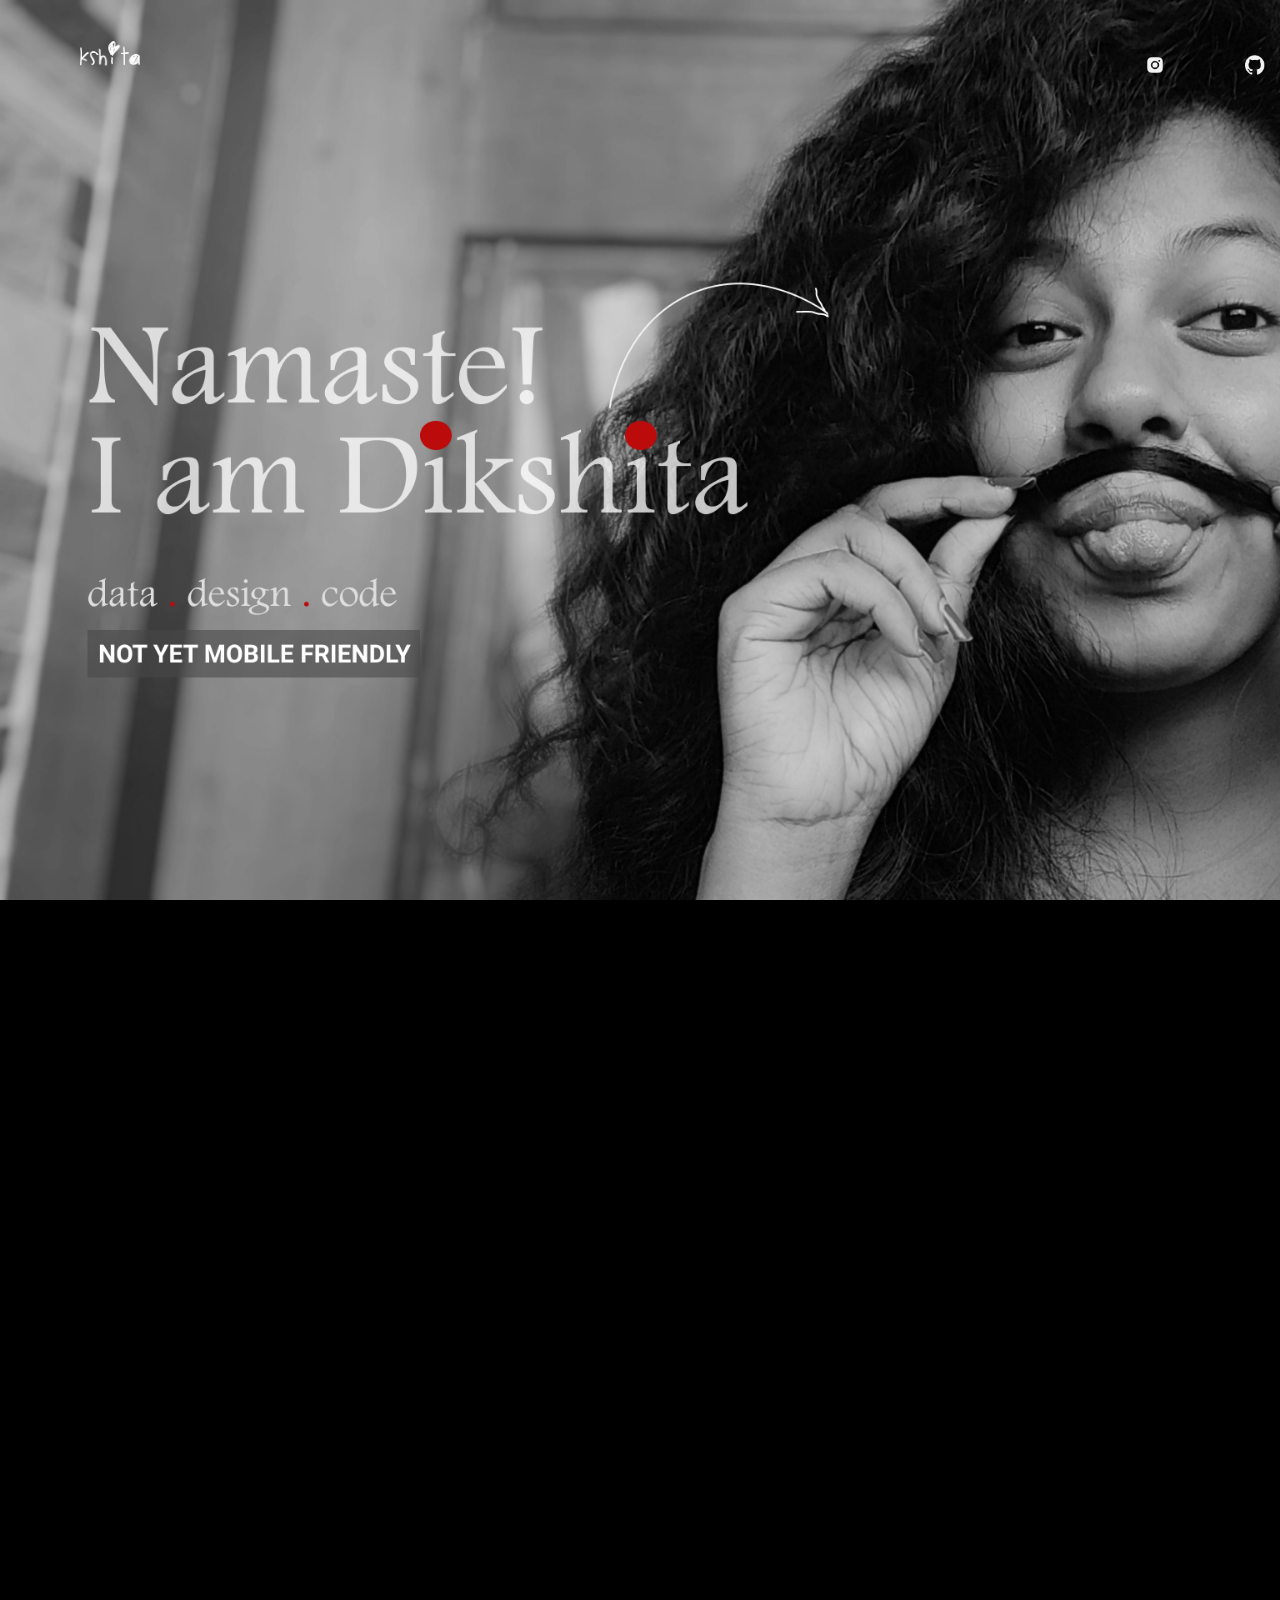
==== index.html @ 923c1928 "Update index.html" ====
<!DOCTYPE html>
<html lang="en" >
<head>
  
  <meta name="viewport" content="width=device-width, initial-scale=1">
  <title>Dikshita_Basu </title>
  <link rel="stylesheet" href="./style.css">

</head>
<STYLE>A {text-decoration: none; color: inherit;} 
	</STYLE>
<body>
<!-- partial:index.partial.html -->
<link href="https://fonts.googleapis.com/css?family=Mukta&display=swap" rel="stylesheet">
<div class = "mobile">
</div>
<header>
            <ul>
            <div class="stickym">
			   <a  href="#section1"><img src = "logo.png"></a></div> 
			   <div class = "socialm">
			   <div class = "col">
        			   <a  href="https://www.instagram.com/__kshitaa__/"><img src = "insta.png">
               </div>
		       <div class = "col">
			   <a  href="https://github.com/hiyabose"><img src = "git.png"></a>
			    </div>
			   <div class = "col">
			   <a  href="https://www.behance.net/dikshita_basu"><img src = "be.png"></a>
			    </div>
			   <div class = "col">
			   <a  href="https://www.linkedin.com/in/dikshita-basu/"><img src = "Vector.png"></a>
			    </div>
				</div>             
               
             </ul>
			 </header>
<div id="container">
        <div class="section1">
            <div class="content1">
                <div class="text">
                </div>
                
            </div>
        </div>

        <div class="section2">
            <header>
            <ul>
            <div class="sticky">
			   <a  href="#section1"><img src = "logo.png"></a></div> 
			   <div class = "social">
			   <div class = "col">
        			   <a  href="https://www.instagram.com/__kshitaa__/"><img src = "insta.png">
               </div>
		       <div class = "col">
			   <a  href="https://github.com/hiyabose"><img src = "git.png"></a>
			    </div>
			   <div class = "col">
			   <a  href="https://www.behance.net/dikshita_basu"><img src = "be.png"></a>
			    </div>
			   <div class = "col">
			   <a  href="https://www.linkedin.com/in/dikshita-basu/"><img src = "Vector.png"></a>
			    </div>
				</div>             
               
             </ul>
			 </header>
			 
			 <div class="container2">
    <div class="heading">
      <h1>Key Works!</h1>
    </div>
    <div class="row">
	  
      <div class="card">
	  <a href = "https://drive.google.com/file/d/1vvJIyK4BQ_p6bw_bu5wLBzJNjGDWH1Ag/view?usp=sharing">
        <div class="card-header">
          
        </div></a>
        <div class="card-body">
          <div class ="label"> <p> INTERNSHIP</p></div>
            <h1>Scan To Go : Improvizing User Experience</h1>
			<p>Redesigning and rebranding - designing <br>dashboard - making it more scalable<br>and user-friendly.
          </p>
          
        </div>
      </div>
      
      <div class="card">
	  <a href = "https://www.behance.net/gallery/130307401/Netflix-Collections-Case-Study">
        <div class="card-header1">
        </div></a>
        <div class="card-body">
             <div class ="label1"> <p> PERSONAL</p></div>
            <h1>Introducing Netflix Collection</h1>
			<p><br>A better way to stream your shows. Also you can create your own personalised collection and <br>share your  movie playlist with your<br> long distance friends
          </p>
        </div>
      </div>
      <div class="card">
	  <a href = "https://www.behance.net/gallery/121118431/MINIMAL-LOGO-DESIGN">
        <div class="card-header2">
         
        </div></a>
        <div class="card-body">
           <div class ="label1"> <p> PERSONAL</p></div>
            <h1>Maitri: Handle your PCOS at home</h1>
			<p>Logostudy for a pcos detection<br>webapp.
          </p>
        </div>
      </div>
    </div>
  </div>
			 
			 
			 
        </div>

        <div class="section3">
         <header>
            <ul>
            <div class="sticky">
			   <a  href="#section1"><img src = "logo.png"></a></div> 
			   <div class = "social">
			   <div class = "col">
        			   <a  href="https://www.instagram.com/__kshitaa__/"><img src = "insta.png">
               </div>
		       <div class = "col">
			   <a  href="https://github.com/hiyabose"><img src = "git.png"></a>
			    </div>
			   <div class = "col">
			   <a  href="https://www.behance.net/dikshita_basu"><img src = "be.png"></a>
			    </div>
			   <div class = "col">
			   <a  href="https://www.linkedin.com/in/dikshita-basu/"><img src = "Vector.png"></a>
			    </div>
				</div>             
               
             </ul>
			 </header>
			 
<div class="container3">	
<div class="heading2">
      <h1>I explore a lot and these are some fun stuffs I do !</h1>
    </div>		 
			 <div class = "row2">
			 <a href = "https://github.com/hiyabose/CORONA_KILL_PYGAME.">
			 <div class = "smallcards1">
			 </div></a>
			 <a href = "https://www.youtube.com/watch?v=A1RPh3K-K4U">
			  <div class = "smallcards2">
			 </div></a>
			 <a href = "https://github.com/hiyabose/Happime">
			  <div class = "smallcards3">
			 </div></a>
			 <a href = "https://www.behance.net/gallery/130110797/Scan2Go-Logo-Study">
			  <div class = "smallcards4">
			 </div></a>
			 <a href = "https://www.instagram.com/__kshitaa__/">
			  <div class = "smallcards5">
			 </div></a>
			 <a href = "mailto: hiya.bose26@gmail.com">
			  <div class = "smallcards6">
			 </div></a>
			 </div>'
			 </div>
        </div>

        <div class="section4">
          <div class="container4">	
<div class="heading3">
      <h1>Connect with me</h1>
    </div>	  
	<div class = "mail">
	<a href = "mailto: hiya.bose26@gmail.com">
	<p> hiya.bose26@gmail.com</p></a>
	</div>
	<div class="socialbut">
	<div class = "col">
        			   <a  href="https://www.instagram.com/__kshitaa__/"><img src = "insta.png">
               </div>
			   
		       <div class = "col">
			   <a  href="https://github.com/hiyabose"><img src = "git.png"></a>
			    </div>
				
			   <div class = "col">
			   <a  href="https://www.behance.net/dikshita_basu"><img src = "be.png"></a>
			    </div>
				
			   <div class = "col">
			   <a  href="https://www.linkedin.com/in/dikshita-basu/"><img src = "Vector.png"></a>
			    </div>
				</div>  
	
	<div class= "resume">
	<a href = "">
	<p>RESUME</p>
	</div>
	<div class="more">
	<a href = "">
	<p>Wanna know more about me ?</p></a>
	<hr color: "red">
	</div>
        </div>

    </div>
<script src="https://code.jquery.com/jquery-3.4.1.js"></script>
<!-- partial -->
  <script  src="./script.js"></script>

</body>
</html>
---- style.css ----
#container {
display : none;
}
#container2 {
display : none;
}
#container3 {
display : none;
}
#container4 {
display : none;
}
 
body{
	background:url(45.png);
	background-position:;
	background-repeat: no-repeat;
	background-size:cover
} 
.stickym img{
	width: 0px;
}

.socialm{
	padding-left: 25px;
	margin-top:450px;
	display: flex;
	align-items:center;
	
}


.socialm .col img{
	max-width: 25px;
	padding: 15px;
}


@media screen and (min-width: 800px) {
body {
  margin: 0;
  padding: 0;
  font-family: "Mukta", sans-serif;
  height: 4000px;
  background:black;
}

header{
        position: absolute;
        top: 0;
        left : 100;
        text-align: left;
        padding: 25px 0;
		padding-left: 100px;
        z-index: 99;
        vertical-align: middle;  
        
}

.sticky img{
	width: 60px;
	margin-left:-150px;
}


.stickym img{
	width: 60px;
	margin-left:-60px;
}



.col{
	padding-left: 50px;
	
	
}
.col1{
	padding-left: 50px;
	
	
}
.social{
	padding-left: 740px;
	margin-top:-35px;
	display: flex;
	
}


.social .col img{
	max-width: 20px;
}
.social .col1 img{
	margin-top:10px;
	max-width: 30px;
}

.socialm{
	padding-left: 940px;
	margin-top:-35px;
	display: flex;
	
}


.socialm .col img{
	max-width: 20px;
}
.socialm .col1 img{
	margin-top:10px;
	max-width: 30px;
}


#container {
  position: fixed;
  top: 0;
  left: 0;
  width: 400%;
  height: 100vh;
  display: flex;
}
#container .section {
  position: relative;
  width: 100%;
  height: 100%;
  padding: 100px;
  box-sizing: border-box;
  display: flex;
  justify-content: center;
  align-items: center;
  
}
#container .section1 {
  position: relative;
  width: 100%;
  height: 100%;
  padding: 100px;
  box-sizing: border-box;
  display: flex;
  justify-content: center;
  align-items: center;
  background: url(8.png);
  background-repeat: no-repeat;
  background-size: cover;
  background-position: justify;
  background-attachment: fixed;
  z-index: 9;
}
#container .section2 {
  position: relative;
  width: 100%;
  height: 100%;
  padding: 100px;
  box-sizing: border-box;
  display: flex;
  justify-content: center;
  align-items: center;
  background :linear-gradient(#0C0232,#030010);
  
}
#container .section3 {
  position: relative;
  width: 100%;
  height: 100%;
  padding: 100px;
  box-sizing: border-box;
  display: flex;
  justify-content: center;
  align-items: center;
  background :linear-gradient(#0C0232,#030010);
  
}
#container .section4 {
  position: relative;
  width: 100%;
  height: 100%;
  padding: 100px;
  box-sizing: border-box;
  font-family: Footlight MT Light;
  display: flex;
  justify-content: center;
  align-items: center;
  background :linear-gradient(#0C0232,#030010);
  
}

#container .section .content {
  display: flex;
  justify-content: center;
  align-items: center;
}
#container .section .content1 {
  display: flex;
  justify-content: center;
  align-items: center;
}

#container .section .content .text {
  padding-right: 50px;
}
#container .section .content1 .text {
  padding-right: 50px;
}
#container .section .content .text h1 {
  margin: 0;
  padding: 0;
  font-size: 3em;
}
#container .section .content1 .text h1 {
  margin: 0;
  padding: 0;
  font-size: 3em;
}
#container .section .content .text p {
  font-size: 1.1em;
}
#container .section .content1 .text p {
  font-size: 1.1em;
}
#container .section .content img {
  max-width: 300px;
}
#container .section .content1 img {
  max-width: 300px;
}

<!-- 2nd page flashcards -->
.container2 {
  width: 90%;
  margin: 50px auto;
}
.heading {
  text-align: center;
  font-size: 15px;
  margin-bottom: 50px;
  color: white;
  font-family: Footlight MT Light;
  margin-bottom: 30px;
  margin-top: 100px;
}

.row {
  display: flex;
  flex-direction: row;
  justify-content: space-evenly;
  flex-flow: wrap;
}

.card {
  width: 25%;
  background: #fff;
  border: 1px solid #ccc;
  margin-bottom: 50px;
  transition: 0.3s;
  border-radius: 20px;
}

.card-header {
  text-align: center;
  padding: 50px 10px;
  background: linear-gradient(to right, #ff416c, #ff4b2b);
  color: #fff;
  border-radius: 20px 20px 0 0;
  background: url(20.png);
  background-size: 360px;
  background-position:center;
  height: 120px;
}

.card-header1 {
  text-align: center;
  padding: 50px 0px;
  background: linear-gradient(to right, #ff416c, #ff4b2b);
  color: #fff;
  border-radius: 20px 20px 0 0;
  background: url(21.png);
  background-size: 470px;
 
  height: 120px;
}
.card-header2 {
  text-align: center;
  padding: 50px 10px;
  background: linear-gradient(to right, #ff416c, #ff4b2b);
  color: #fff;
  border-radius: 20px 20px 0 0;
  background: url(22.png);
  background-size: 360px;
  background-position:center;
  height: 120px;
}


.card-body {
  padding: 30px 20px;
  text-align: center;
  font-size: 18px;
  height: 200px;
  font-family: Roboto;
}

.card-body h1 {
  padding: 0px 20px;
  text-align: left;
  font-size: 25px;

}

.card-body p{
	text-align:left;
	font-size: 12px;
	padding: 0px 20px;
	color:#797979;
}

.label {
	background:#4a03d4;
	width: 80px;
	margin-left: 20px;
	border-radius: 2px;
	height: 19px;

}

.label1 {
	background:#009b5a;
	width: 73px;
	margin-left: 20px;
	border-radius: 2px;
	height: 19px;

}

.label p{
	padding:3px 5px;
	color: white;
}

.label1 p{
	padding:3px 5px;
	color: white;
}

.card:hover {
  transform: scale(1.05);
  box-shadow: 0 0 40px -10px rgba(0, 0, 0, 0.25);
}

@media screen and (max-width: 1000px) {
  .card {
    width: 40%;
  }
}

@media screen and (max-width: 620px) {
  .container2 {
    width: 100%;
     }

  .heading {
    padding: 20px;
    font-size: 20px;
  }

  .card {
    width: 80%;
  }
}


 .smallcards1{
	 width: 220px;
	 height: 100px;
	 background-color:yellow;
	 background: url(30.png);
	 background-size:cover;
	 border-radius: 20px;
	 padding: 50px;
	 margin-bottom: 50px;
 }

  .smallcards2{
	 width: 220px;
	 height: 100px;
	 background-color:yellow;
	 background: url(31.png);
	 background-size:cover;
	 border-radius: 20px;
	 padding: 50px;
	 margin-bottom: 50px;
 }
 .smallcards3{
	 width: 220px;
	 height: 100px;
	 background-color:yellow;
	 background: url(33.png);
	 background-size:cover;
	 border-radius: 20px;
	 padding: 50px;
	 margin-bottom: 50px;
 }
 .smallcards4{
	 width: 220px;
	 height: 100px;
	 background-color:yellow;
	 background: url(34.png);
	 background-size:cover;
	 border-radius: 20px;
	 padding: 50px;
	 margin-bottom: 50px;
 }
 .smallcards5{
	 width: 220px;
	 height: 100px;
	 background-color:yellow;
	 background: url(35.png);
	 background-size:cover;
	 border-radius: 20px;
	 padding: 50px;
	 margin-bottom: 50px;
 }
 .smallcards6{
	 width: 220px;
	 height: 100px;
	 background-color:yellow;
	 background: url(36.png);
	 background-size:cover;
	 border-radius: 20px;
	 padding: 50px;
	 margin-bottom: 50px;
 }
	 	 	 
	 	 	 
	 
 .container3 {
  width: 90%;
  margin: 50px auto;
  margin-top: 200px;
}


.row2 {
  display: flex;
  flex-direction: row;
  justify-content: space-evenly;
  flex-flow: wrap;
}

.smallcards1:hover {
  transform: scale(1.05);
  box-shadow: 0 0 40px -10px rgba(0, 0, 0, 0.25);
}
.smallcards2:hover {
  transform: scale(1.05);
  box-shadow: 0 0 40px -10px rgba(0, 0, 0, 0.25);
}
.smallcards3:hover {
  transform: scale(1.05);
  box-shadow: 0 0 40px -10px rgba(0, 0, 0, 0.25);
}
.smallcards4:hover {
  transform: scale(1.05);
  box-shadow: 0 0 40px -10px rgba(0, 0, 0, 0.25);
}
.smallcards5:hover {
  transform: scale(1.05);
  box-shadow: 0 0 40px -10px rgba(0, 0, 0, 0.25);
}
.smallcards6:hover {
  transform: scale(1.05);
  box-shadow: 0 0 40px -10px rgba(0, 0, 0, 0.25);
}
	 
.heading2 {
  text-align: center;
  font-size: 20px;
  margin-bottom: 5px;
  color: white;
  font-family: Footlight MT Light;
  margin-bottom: 20px;
  margin-top: 50px;
}




.heading3 {
  text-align: center;
  font-size: 30px;
  color: white;
  font-family: Footlight MT Light;
  margin-bottom: 20px;
 
}

.mail{
	color: white;
	text-align:center;
	
	font-size: 25px;
}

.socialbut{
	display:flex;
	flex-direction: row;
    margin-top: 90px;
}

.socialbut .col{	
padding:10px 50px;
}


	 
.resume{
	color: white;
	text-align:center;
	font-size: 35px;
}	 

.more{
	color: white;
	text-align:center;
	font-size: 20px;
}

}
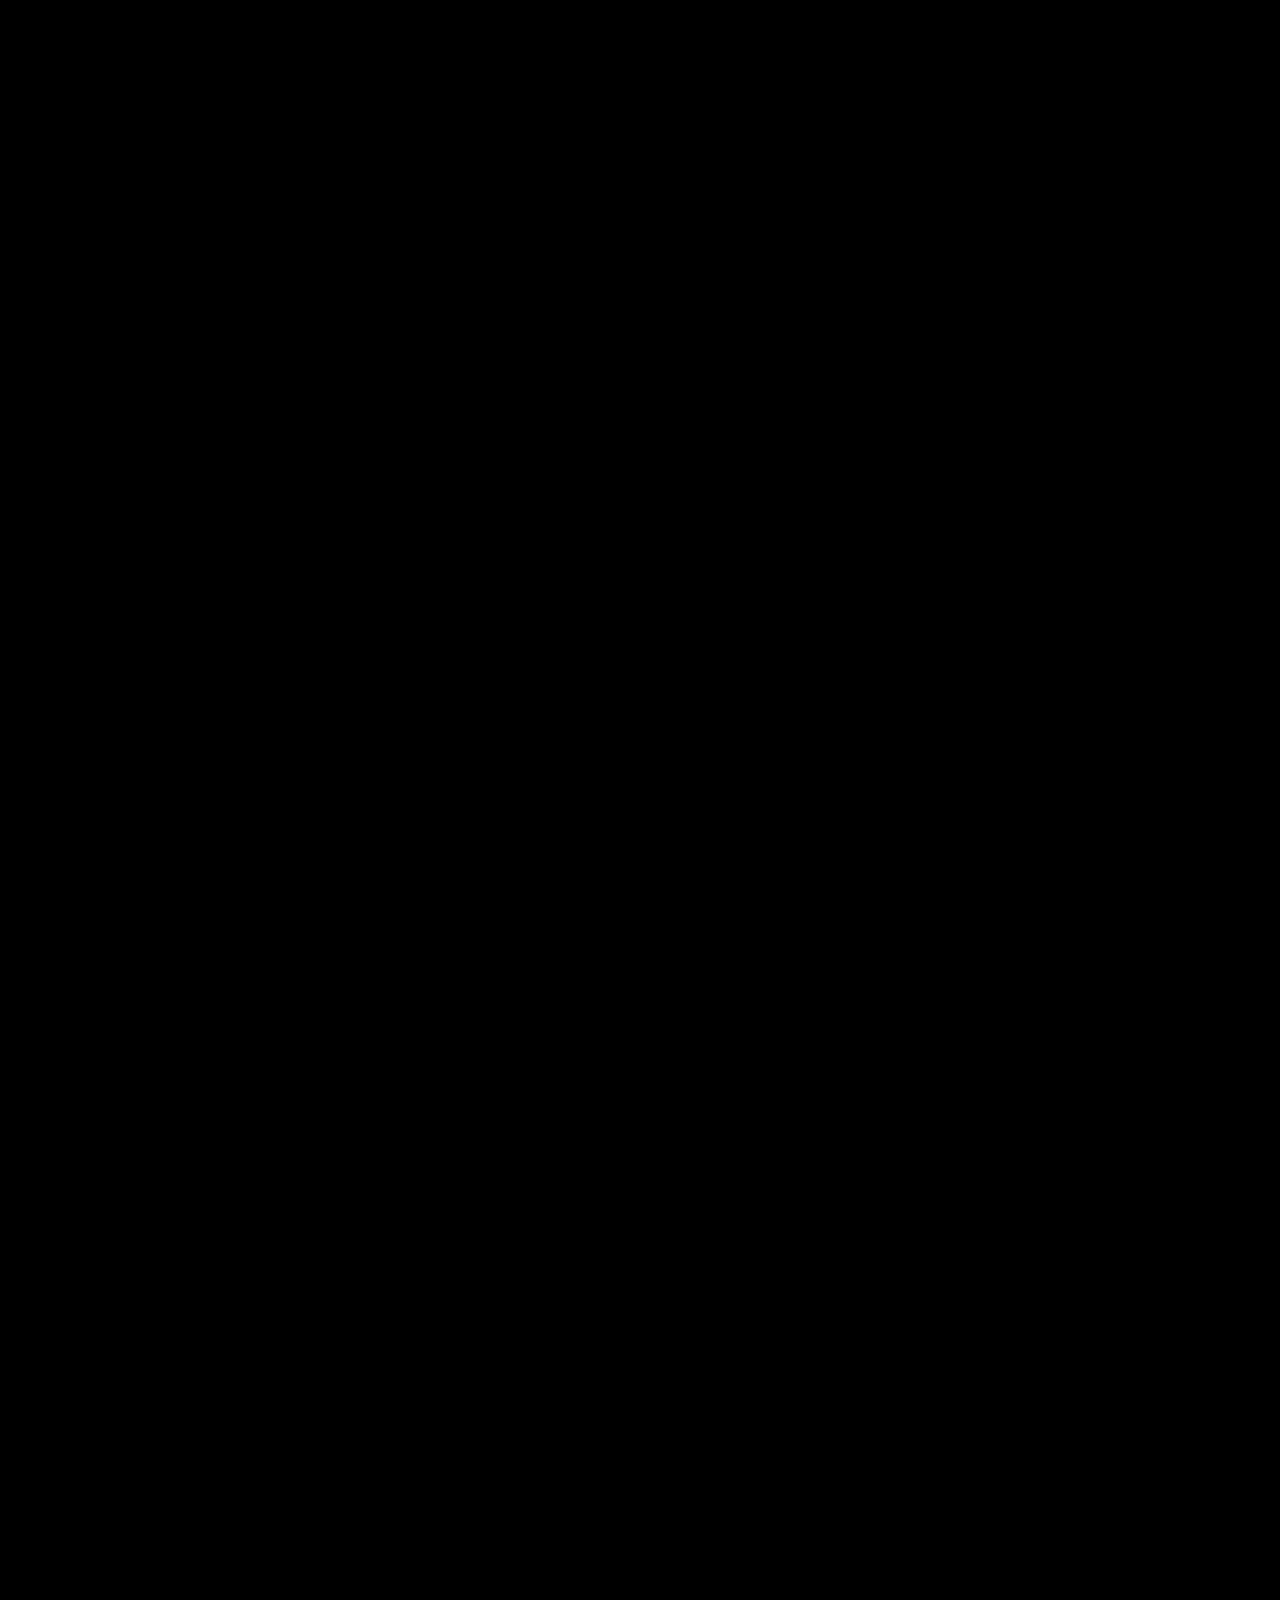
==== commit 04e97acf: "Update index.html" ====
--- a/index.html
+++ b/index.html
@@ -11,6 +11,10 @@
 	</STYLE>
 <body>
 <!-- partial:index.partial.html -->
+<div class="loader_bg">
+    <div class="loader"></div>
+</div>
+
 <link href="https://fonts.googleapis.com/css?family=Mukta&display=swap" rel="stylesheet">
 <div class = "mobile">
 </div>
@@ -209,6 +213,12 @@
 <script src="https://code.jquery.com/jquery-3.4.1.js"></script>
 <!-- partial -->
   <script  src="./script.js"></script>
+  <script src="https://cdnjs.cloudflare.com/ajax/libs/jquery/3.4.1/jquery.min.js"></script>
+    <script>
+        setTimeout(function(){
+            $('.loader_bg').fadeToggle();
+        }, 1500);
+    </script>
 
 </body>
 </html>
--- a/style.css
+++ b/style.css
@@ -21,6 +21,52 @@
 	background-repeat: no-repeat;
 	background-size:cover
 } 
+
+.loader_bg{
+    position: fixed;
+    z-index: 999999;
+    background: black;
+    width: 100%;
+    height: 100%;
+}
+.loader{
+    border: 0 soild transparent;
+    border-radius: 50%;
+    width: 150px;
+    height: 150px;
+    position: absolute;
+    top: calc(50vh - 75px);
+    left: calc(50vw - 75px);
+}
+.loader:before, .loader:after{
+    content: '';
+    border: 1em solid #ff5733;
+    border-radius: 50%;
+    width: inherit;
+    height: inherit;
+    position: absolute;
+    top: 0;
+    left: 0;
+    animation: loader 2s linear infinite;
+    opacity: 0;
+}
+.loader:before{
+    animation-delay: .5s;
+}
+@keyframes loader{
+    0%{
+        transform: scale(0);
+        opacity: 0;
+    }
+    50%{
+        opacity: 1;
+    }
+    100%{
+        transform: scale(1);
+        opacity: 0;
+    }
+}
+
 .stickym img{
 	width: 0px;
 }
@@ -48,6 +94,54 @@
   height: 4000px;
   background:black;
 }
+
+
+
+.loader_bg{
+    position: fixed;
+    z-index: 999999;
+    background: black;
+    width: 100%;
+    height: 100%;
+}
+.loader{
+    border: 0 soild transparent;
+    border-radius: 50%;
+    width: 150px;
+    height: 150px;
+    position: absolute;
+    top: calc(50vh - 75px);
+    left: calc(50vw - 75px);
+}
+.loader:before, .loader:after{
+    content: '';
+    border: 1em solid #ff5733;
+    border-radius: 50%;
+    width: inherit;
+    height: inherit;
+    position: absolute;
+    top: 0;
+    left: 0;
+    animation: loader 2s linear infinite;
+    opacity: 0;
+}
+.loader:before{
+    animation-delay: .5s;
+}
+@keyframes loader{
+    0%{
+        transform: scale(0);
+        opacity: 0;
+    }
+    50%{
+        opacity: 1;
+    }
+    100%{
+        transform: scale(1);
+        opacity: 0;
+    }
+}
+
 
 header{
         position: absolute;
